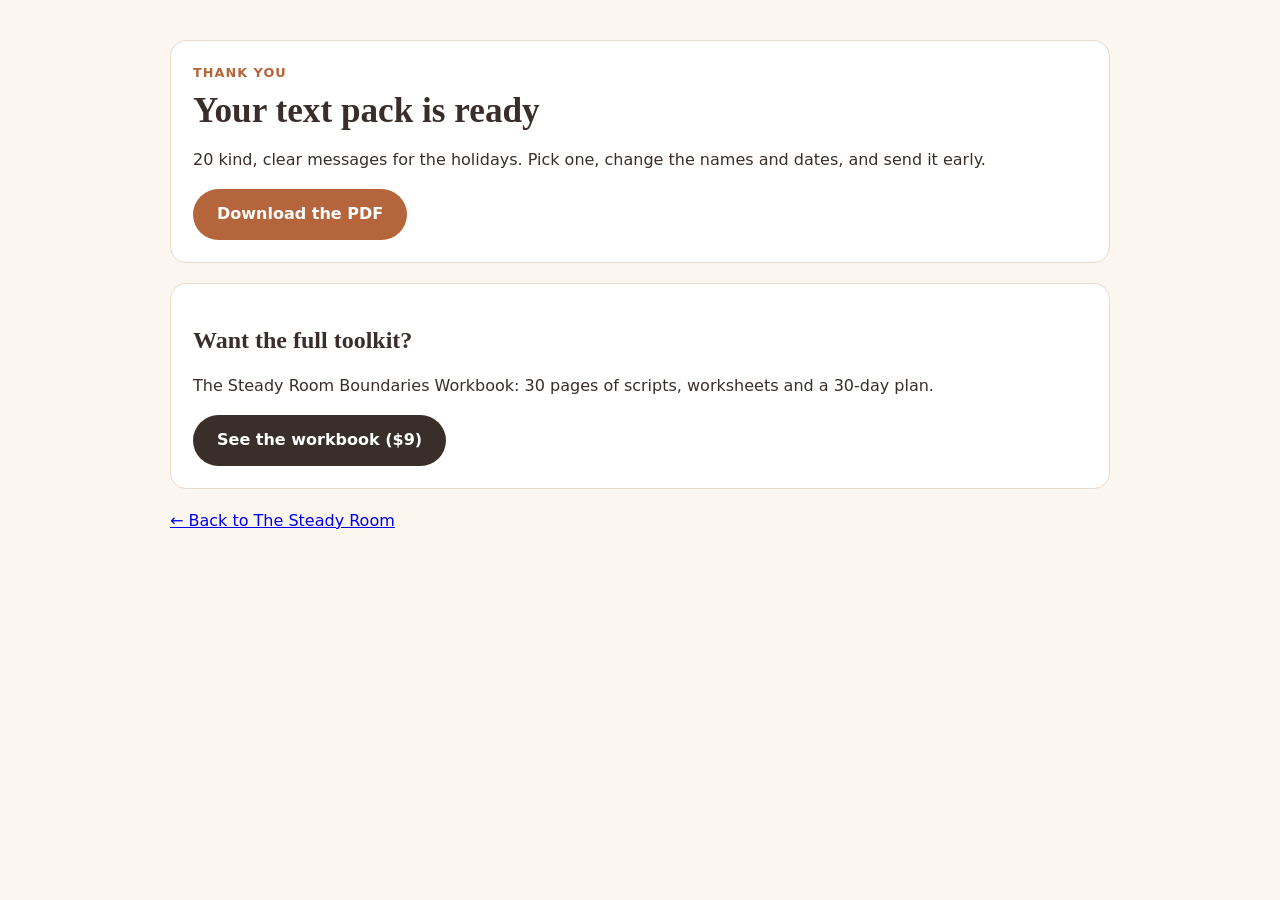
==== free/index.html @ b1a587f5 "Add files via upload" ====
<!doctype html><html lang="en"><head><meta charset="utf-8"><meta name="viewport" content="width=device-width,initial-scale=1"><meta name="robots" content="noindex">
<title>Your free Holiday Boundaries Text Pack | The Steady Room</title><link rel="stylesheet" href="../style.css"></head><body><div class="wrap">
<div class="card"><div class="kick">THANK YOU</div><h1>Your text pack is ready</h1><p>20 kind, clear messages for the holidays. Pick one, change the names and dates, and send it early.</p>
<a class="btn" href="holiday-boundaries-text-pack.pdf" download>Download the PDF</a></div>
<div class="card"><h2>Want the full toolkit?</h2><p>The Steady Room Boundaries Workbook: 30 pages of scripts, worksheets and a 30-day plan.</p><a class="btn alt" href="../#featured">See the workbook ($9)</a></div>
<p><a href="../">← Back to The Steady Room</a></p></div></body></html>
---- style.css ----
*{box-sizing:border-box}body{margin:0;font-family:system-ui,-apple-system,Segoe UI,Roboto,sans-serif;background:#FBF6EF;color:#3A2E2A;line-height:1.55}
.wrap{max-width:980px;margin:auto;padding:20px}h1,h2{font-family:Georgia,serif;line-height:1.2}h1{font-size:2.2rem;margin:.2em 0}
.hero{display:grid;gap:24px;align-items:center}@media(min-width:760px){.hero{grid-template-columns:1.2fr 1fr}}
.hero img{width:100%;max-width:360px;border-radius:18px;box-shadow:0 10px 30px #0002;justify-self:center}
.kick{color:#B5653B;font-weight:700;letter-spacing:.08em;font-size:.8rem}.card{background:#fff;border:1px solid #E9DCCB;border-radius:16px;padding:22px;margin:20px 0}
.btn{display:inline-block;background:#B5653B;color:#fff;border:0;border-radius:999px;padding:13px 24px;font-size:1rem;font-weight:700;text-decoration:none;cursor:pointer}
.btn.alt{background:#3A2E2A}input[type=email],input[type=text]{width:100%;padding:12px;border:1px solid #d8c8b4;border-radius:10px;font-size:1rem;margin:6px 0 12px}
.eps{display:grid;gap:14px}@media(min-width:760px){.eps{grid-template-columns:repeat(3,1fr)}}.ep{background:#fff;border-radius:14px;padding:16px;border:1px solid #E9DCCB}
small,.muted{color:#7a6a60}footer{font-size:.85rem;color:#7a6a60;border-top:1px solid #E9DCCB;margin-top:30px;padding-top:16px}
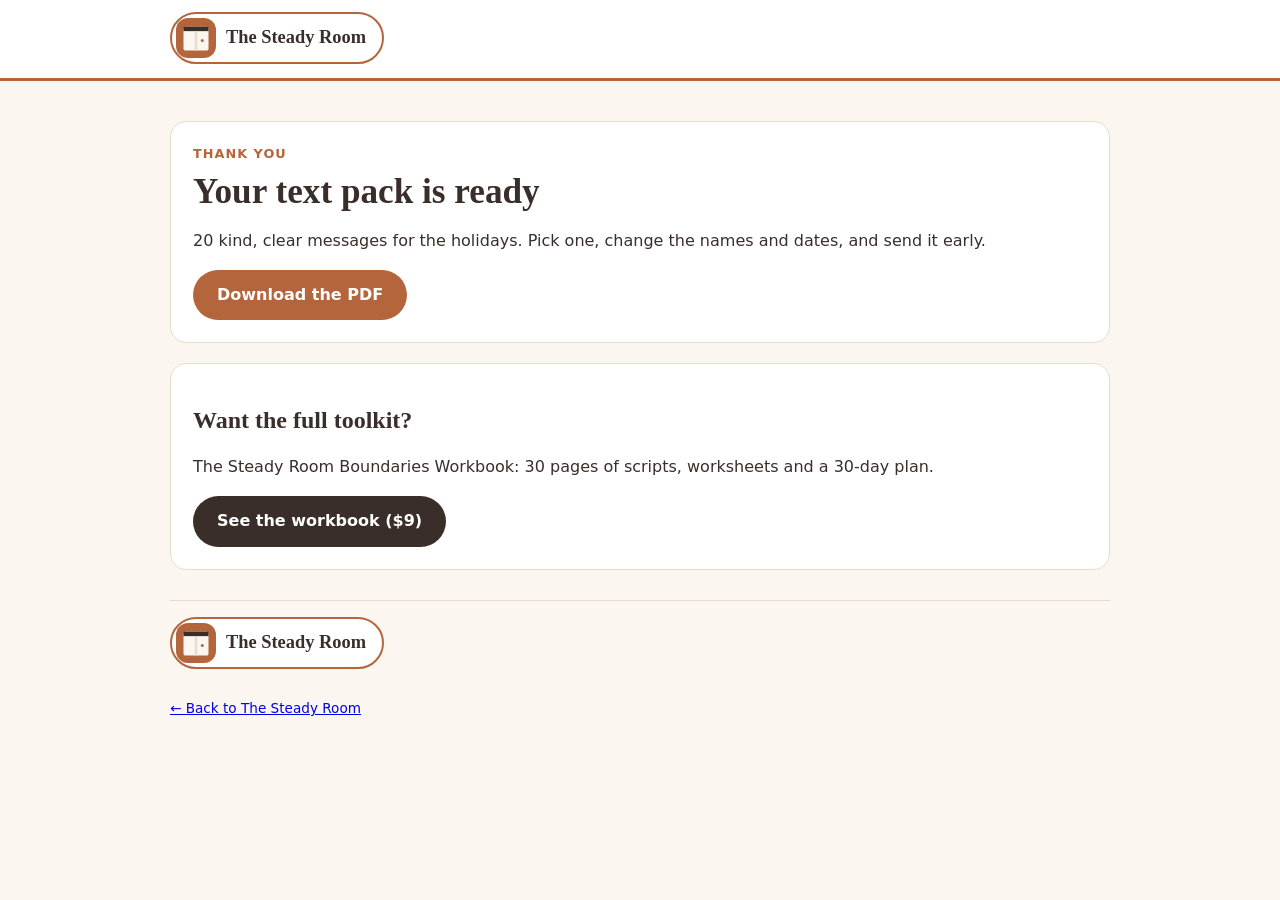
==== commit 207b2c6a: "Add a branded home button in the header and footer. The Steady Room mark and name link back to the h" ====
--- a/free/index.html
+++ b/free/index.html
@@ -1,6 +1,12 @@
-<!doctype html><html lang="en"><head><meta charset="utf-8"><meta name="viewport" content="width=device-width,initial-scale=1"><meta name="robots" content="noindex">
-<title>Your free Holiday Boundaries Text Pack | The Steady Room</title><link rel="stylesheet" href="../style.css"></head><body><div class="wrap">
+<!doctype html><html lang="en"><head><meta charset="utf-8">
+<meta http-equiv="Content-Security-Policy" content="default-src 'self'; img-src 'self' data: https:; style-src 'self' 'unsafe-inline'; script-src 'self' 'unsafe-inline'; connect-src 'self' https://formsubmit.co; form-action 'self' https://formsubmit.co https://buy.stripe.com; frame-src 'self' https://www.youtube-nocookie.com https://www.youtube.com; base-uri 'self'; object-src 'none'; upgrade-insecure-requests">
+<meta name="referrer" content="strict-origin-when-cross-origin">
+<meta name="viewport" content="width=device-width,initial-scale=1"><meta name="robots" content="noindex">
+<title>Your free Holiday Boundaries Text Pack | The Steady Room</title><link rel="stylesheet" href="../style.css"></head><body>
+<header class="site-head"><div class="wrap"><a class="brand" href="../"><img src="../mark.svg" width="40" height="40" alt="The Steady Room logo"><span>The Steady Room</span></a></div></header>
+<div class="wrap">
 <div class="card"><div class="kick">THANK YOU</div><h1>Your text pack is ready</h1><p>20 kind, clear messages for the holidays. Pick one, change the names and dates, and send it early.</p>
 <a class="btn" href="holiday-boundaries-text-pack.pdf" download>Download the PDF</a></div>
 <div class="card"><h2>Want the full toolkit?</h2><p>The Steady Room Boundaries Workbook: 30 pages of scripts, worksheets and a 30-day plan.</p><a class="btn alt" href="../#featured">See the workbook ($9)</a></div>
-<p><a href="../">← Back to The Steady Room</a></p></div></body></html>
+<footer><a class="brand" href="../"><img src="../mark.svg" width="40" height="40" alt="The Steady Room logo"><span>The Steady Room</span></a>
+<p><a href="../">← Back to The Steady Room</a></p></footer></div></body></html>
--- a/style.css
+++ b/style.css
@@ -1,4 +1,13 @@
 *{box-sizing:border-box}body{margin:0;font-family:system-ui,-apple-system,Segoe UI,Roboto,sans-serif;background:#FBF6EF;color:#3A2E2A;line-height:1.55}
+.site-head{background:#fff;border-bottom:3px solid #B5653B}
+.site-head .wrap{padding-top:12px;padding-bottom:12px}
+.brand{display:inline-flex;align-items:center;gap:10px;max-width:100%;min-height:48px;padding:4px 16px 4px 4px;border:2px solid #B5653B;border-radius:999px;background:#fff;color:#3A2E2A;text-decoration:none;font-weight:800}
+.brand img{width:40px;height:40px;border-radius:12px;flex:0 0 auto}
+.brand span{font-family:Georgia,serif;font-size:1.15rem;line-height:1.15}
+.brand:hover{background:#FBF6EF}
+.brand:focus{outline:3px solid #3A2E2A;outline-offset:3px}
+footer .brand{margin:0 0 16px}
+@media(max-width:420px){.brand{gap:8px;padding-right:12px}.brand span{font-size:1rem}}
 .wrap{max-width:980px;margin:auto;padding:20px}h1,h2{font-family:Georgia,serif;line-height:1.2}h1{font-size:2.2rem;margin:.2em 0}
 .hero{display:grid;gap:24px;align-items:center}@media(min-width:760px){.hero{grid-template-columns:1.2fr 1fr}}
 .hero img{width:100%;max-width:360px;border-radius:18px;box-shadow:0 10px 30px #0002;justify-self:center}
